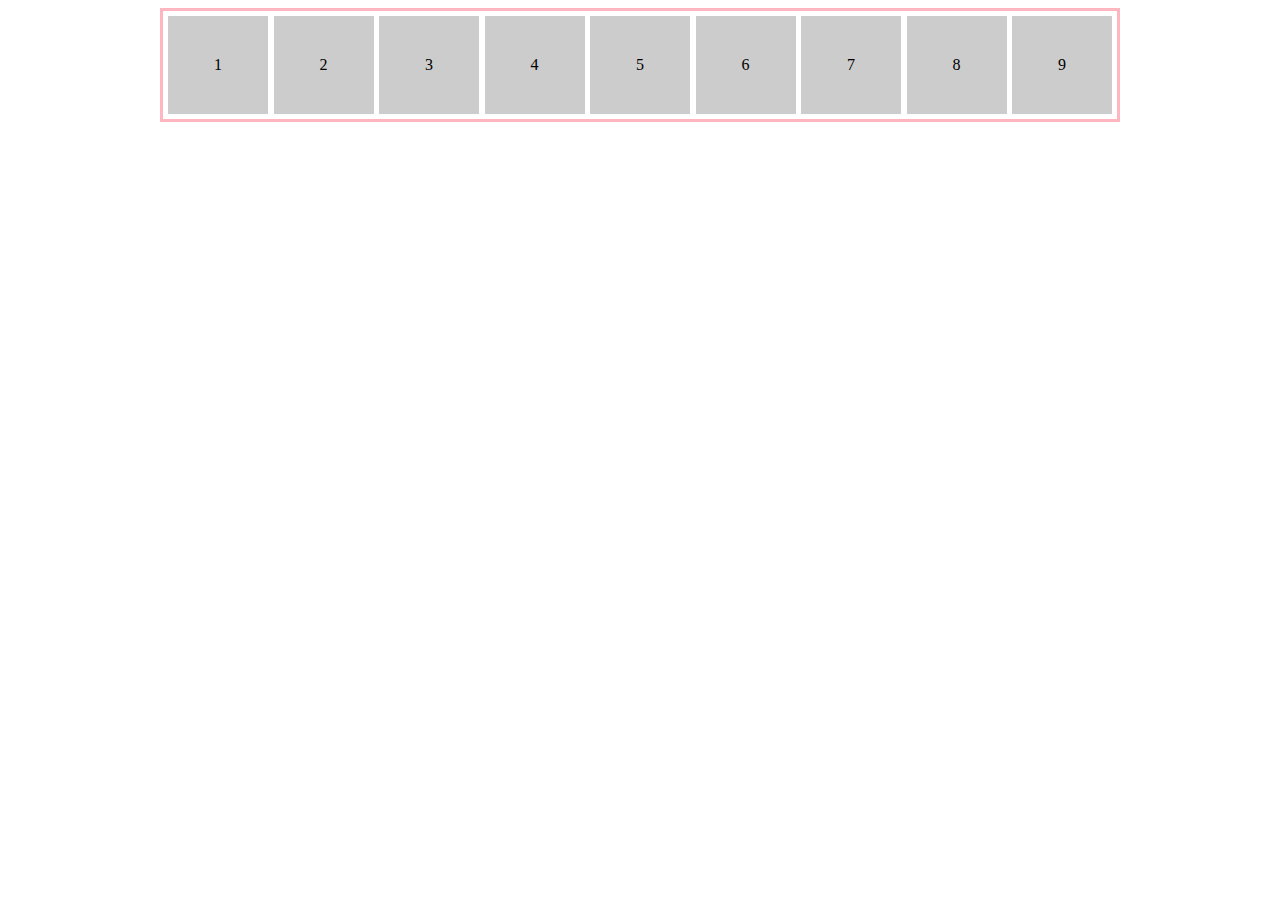
==== mondrian/index.html @ 1969757c "WIP" ====
<!DOCTYPE html>
<html lang="en">
<head>
    <meta charset="UTF-8">
    <meta name="viewport" content="width=device-width, initial-scale=1.0">
    <meta http-equiv="X-UA-Compatible" content="ie=edge">
    <link rel="stylesheet" type="text/css" href="style.css">
    <title>mondrian</title>
</head>
<body>
    <div class="wrapper">
        <section id="blocks">
            <div class="one">1</div>
            <div class="two">2</div>
            <div class="three">3</div>
            <div class="four">4</div>
            <div class="five">5</div>
            <div class="six">6</div>
            <div class="seven">7</div>
            <div class="eight">8</div>
            <div class="nine">9</div>
        </section>

    </div>

    
</body>
</html>
---- mondrian/style.css ----
* {
    box-sizing: border-box;
}

body {
    display: flex;
    justify-content: center;
}

.wrapper {
    width: 90%;
    max-width: 960px;
    border: solid lightpink;

}

#blocks {
    display: flex;
    margin: 5px;
    justify-content: space-between;
    /* flex-direction: row-reverse; */
    flex-wrap: wrap;
}

#blocks div{
    flex: 0 0 100px; 
    /* zero grow zero shrink and width */
    padding: 40px 0; 
    text-align: center;
    background: #ccc; 
}

.one{order: 1;}
.two{order: 2;}
.three{order: 3;}
.four{order: 4;}
.five{order: 5;}
.six{order: 6;}
.seven{order: 7;}
.eight{order: 8;}
.nine{order: 9;}
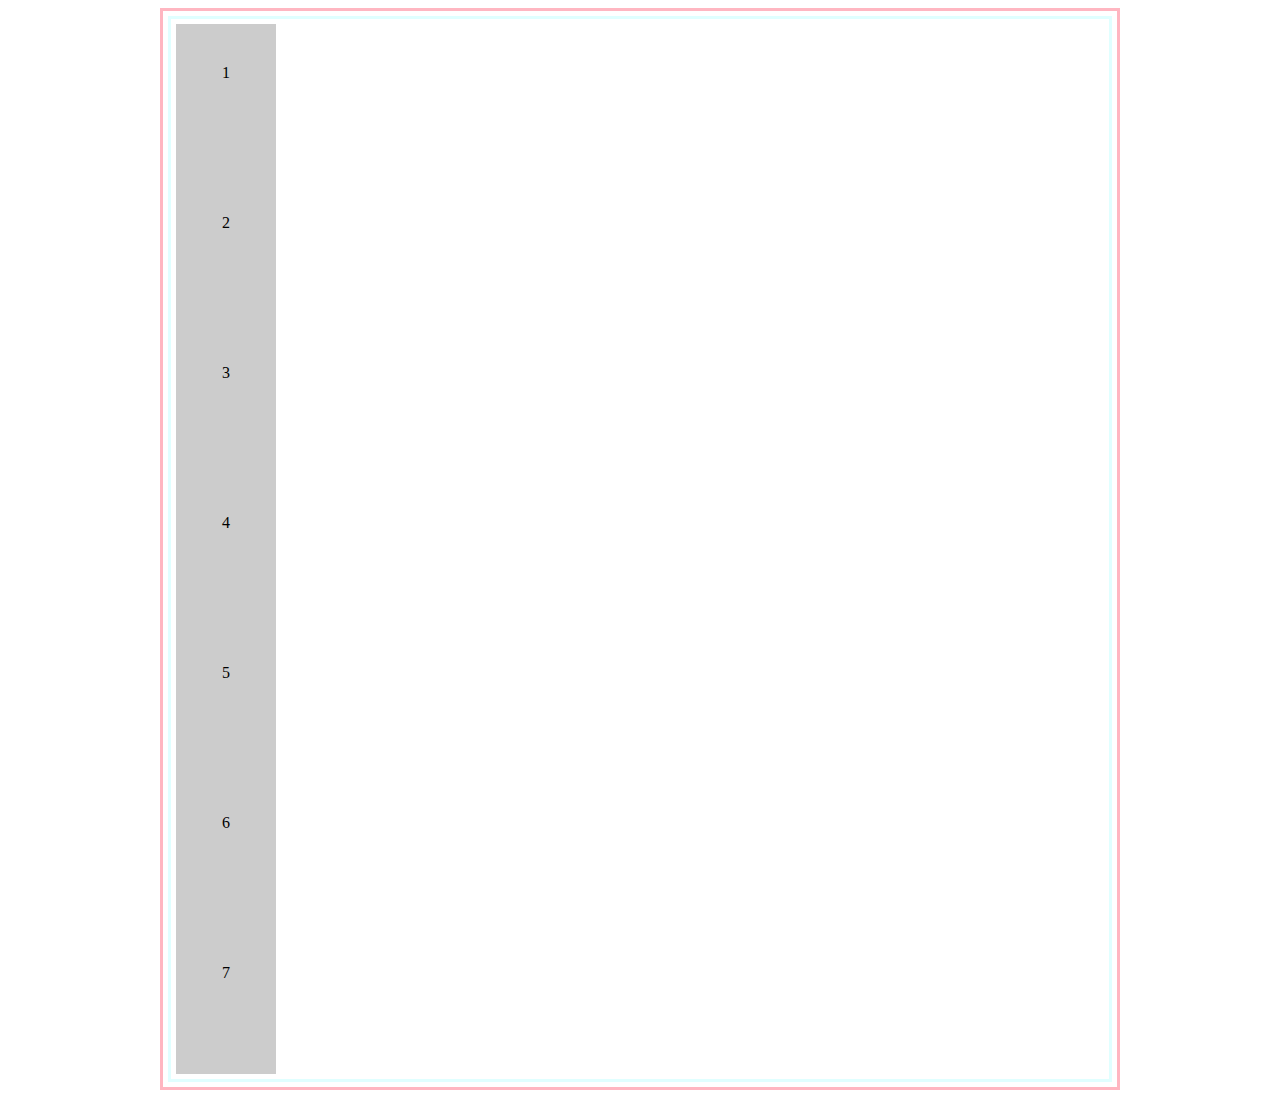
==== commit 48fe9346: "WIP" ====
--- a/mondrian/index.html
+++ b/mondrian/index.html
@@ -9,7 +9,7 @@
 </head>
 <body>
     <div class="wrapper">
-        <section id="blocks">
+        <section id="section1">
             <div class="one">1</div>
             <div class="two">2</div>
             <div class="three">3</div>
@@ -17,10 +17,7 @@
             <div class="five">5</div>
             <div class="six">6</div>
             <div class="seven">7</div>
-            <div class="eight">8</div>
-            <div class="nine">9</div>
         </section>
-
     </div>
 
     
--- a/mondrian/style.css
+++ b/mondrian/style.css
@@ -14,21 +14,44 @@
 
 }
 
-#blocks {
+#section1 {
     display: flex;
     margin: 5px;
-    justify-content: space-between;
+    padding: 5px;
     /* flex-direction: row-reverse; */
     flex-wrap: wrap;
+    flex-direction: column; 
+    border: solid lightcyan;
 }
 
-#blocks div{
-    flex: 0 0 100px; 
+#section1 div{
+    /* flex: 1;  */
+  
     /* zero grow zero shrink and width */
+    height: 150px;
+    width: 100px;
+    justify-content: center;
+    justify-content: space-between;
+    align-items: center; 
     padding: 40px 0; 
     text-align: center;
     background: #ccc; 
 }
+
+
+/* .one {
+    flex: 0 0 1; 
+}
+
+.two {
+    flex: 0 0 2; 
+}
+
+.four {
+    flex: 0 0 3; 
+}
+
+. */
 
 .one{order: 1;}
 .two{order: 2;}
@@ -37,5 +60,5 @@
 .five{order: 5;}
 .six{order: 6;}
 .seven{order: 7;}
-.eight{order: 8;}
-.nine{order: 9;}+/* .eight{order: 8;}
+.nine{order: 9;} */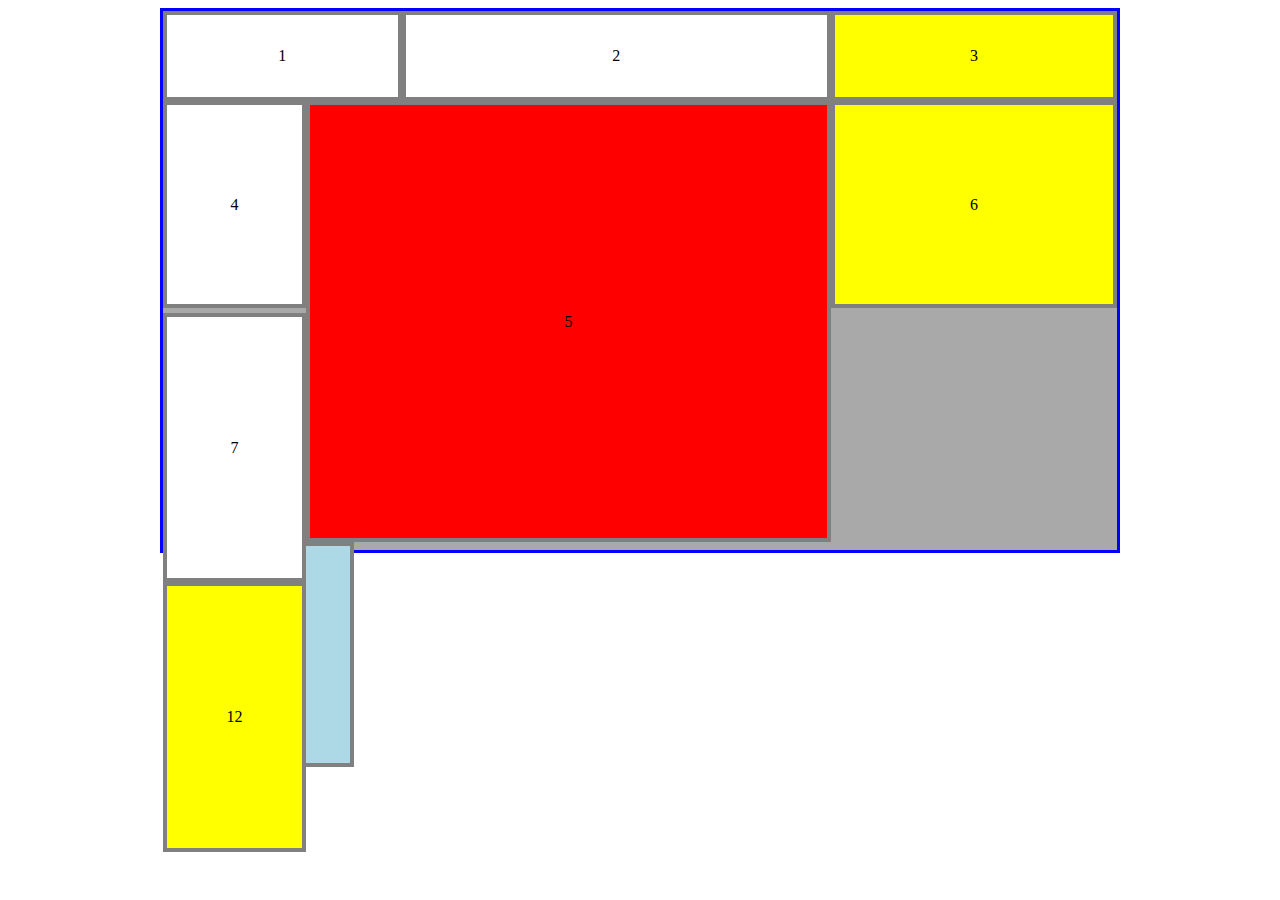
==== commit 30163182: "WIP" ====
--- a/mondrian/index.html
+++ b/mondrian/index.html
@@ -13,11 +13,34 @@
             <div class="one">1</div>
             <div class="two">2</div>
             <div class="three">3</div>
+        </section>
+        <section id="section2">
             <div class="four">4</div>
             <div class="five">5</div>
             <div class="six">6</div>
+            <div class="sudo"></div>
+        </section>
+        <section id="section3">
             <div class="seven">7</div>
+            <div class="twelve">12</div>
         </section>
+        <!-- <section id="section4">
+            <div class="eight">8</div>
+            <div class="thirteen">13</div>
+        </section> -->
+        <!-- <section id="section5">
+            <div class="nine">9</div>
+            <div class="fourteen">14</div>
+            <div class="seventeen">17</div>
+        </section> -->
+
+           
+           
+            
+            <!-- <div class="ten">10</div>
+            <div class="eleven">11</div> -->
+
+ 
     </div>
 
     
--- a/mondrian/style.css
+++ b/mondrian/style.css
@@ -10,55 +10,138 @@
 .wrapper {
     width: 90%;
     max-width: 960px;
-    border: solid lightpink;
+    border: solid blue;
+    background: darkgray;
+    display: flex; 
+    justify-content: flex-start;
+    flex-wrap: wrap;
+    flex-direction: row; 
+    position: relative; 
+    height: auto; 
 
 }
 
-#section1 {
+#section1, #section2 {
     display: flex;
-    margin: 5px;
-    padding: 5px;
-    /* flex-direction: row-reverse; */
+    /* border: solid red; */
+    width: 100%;
     flex-wrap: wrap;
-    flex-direction: column; 
-    border: solid lightcyan;
+    flex-direction: row; 
 }
 
-#section1 div{
-    /* flex: 1;  */
-  
-    /* zero grow zero shrink and width */
-    height: 150px;
-    width: 100px;
-    justify-content: center;
-    justify-content: space-between;
+#section1 > div, 
+#section2 > div,
+#section3 > div {
+    display: flex;
+    border: solid 4px grey;
+    justify-content: space-around;
     align-items: center; 
-    padding: 40px 0; 
-    text-align: center;
-    background: #ccc; 
+}
+
+#section3 {
+    height: 100%;
+    width: 100%; 
+    display: flex;
+    flex-wrap: wrap;
+    flex-direction: column;
+    /* border: solid blue; */
+    position: absolute;
+    top: 56%;
+    
+    
 }
 
 
-/* .one {
-    flex: 0 0 1; 
+/* THE BOXES!!!!========================================================= */
+
+.one {
+    width: 25%;
+    height: 10vh;
+    background: white;
 }
 
 .two {
-    flex: 0 0 2; 
+    width: 45%;
+    height: 10vh;
+    background: white;
 }
 
-.four {
-    flex: 0 0 3; 
+.three{
+    width: 30%;
+    height: 10vh;
+    background: yellow;
 }
 
-. */
+/* section TWO!!!!! */
 
-.one{order: 1;}
+.four{
+    width: 15%;
+    height: 23vh;
+    background: white;
+}
+
+.five{
+    width: 55%;
+    height: 49vh;
+    background: red;
+}
+
+.six{
+    width: 30%;
+    height: 23vh;
+    background: yellow;
+}
+
+.sudo {
+    background: lightblue;
+    width: 20%;
+    height: 50%;
+}
+
+/* SECTION THREE!!!!! */
+
+.seven {
+    width: 15%;
+    height: 50%;
+    background: white;
+   
+
+}
+
+.twelve {
+    width: 15%;
+    height: 50%;
+    background: yellow;
+}
+
+/* .nine{
+    width: 20%;
+    height: 20vh;
+    background: yellow;
+}
+
+.ten{
+    width: 20%;
+    height: 49vh;
+    background: red;
+}
+
+.eleven{
+    width: 20%;
+    height: 20vh;
+    background: yellow; */
+
+
+
+
+
+
+/* .one{order: 1;}
 .two{order: 2;}
 .three{order: 3;}
 .four{order: 4;}
 .five{order: 5;}
 .six{order: 6;}
-.seven{order: 7;}
+.seven{order: 7;} */
 /* .eight{order: 8;}
 .nine{order: 9;} */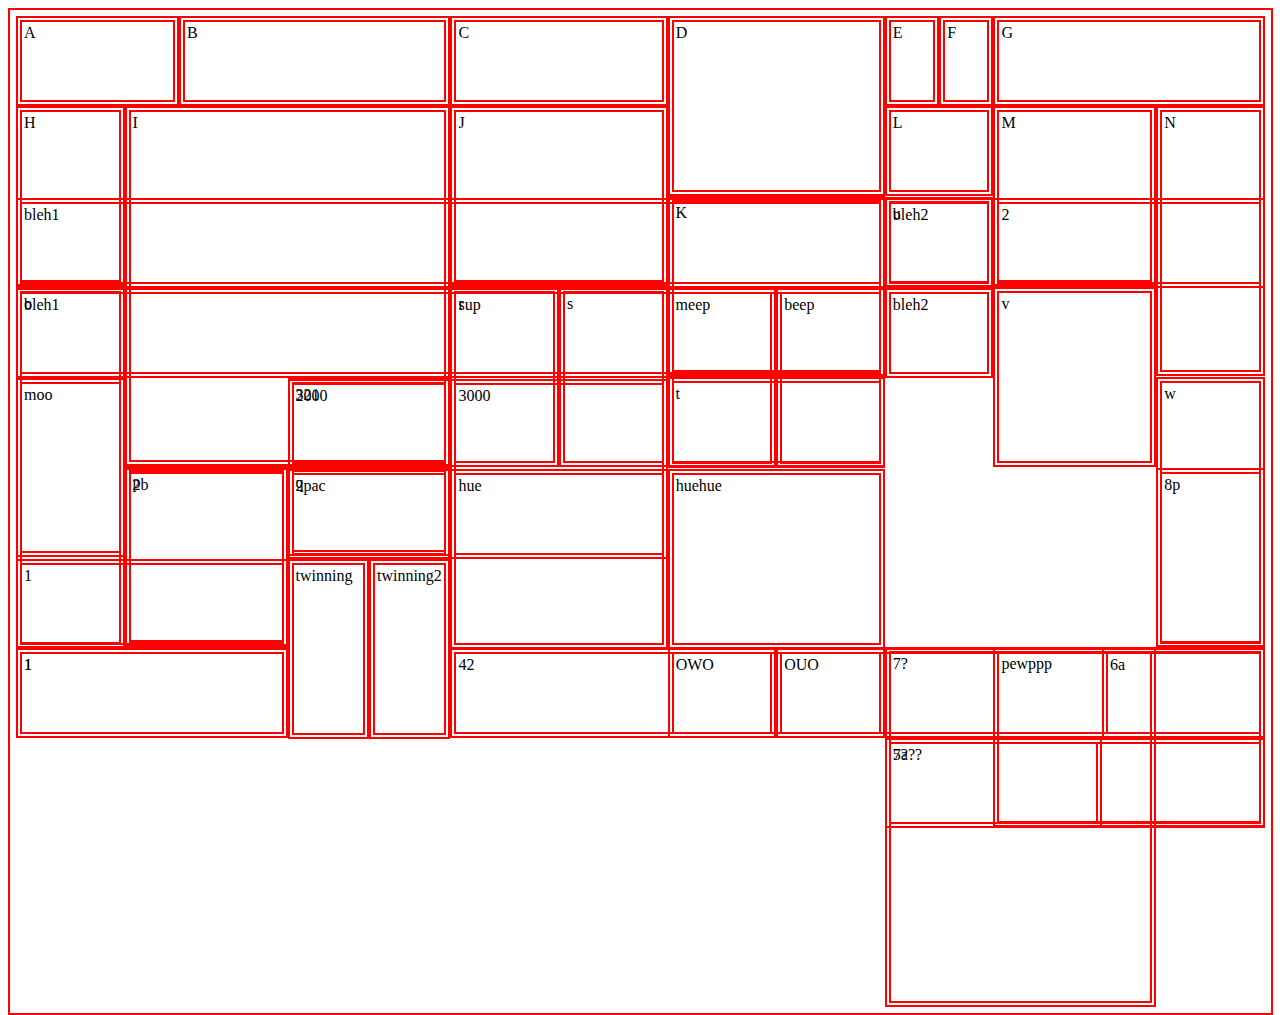
==== commit 76e30126: "WIP" ====
--- a/mondrian/index.html
+++ b/mondrian/index.html
@@ -8,40 +8,208 @@
     <title>mondrian</title>
 </head>
 <body>
-    <div class="wrapper">
-        <section id="section1">
-            <div class="one">1</div>
-            <div class="two">2</div>
-            <div class="three">3</div>
-        </section>
-        <section id="section2">
-            <div class="four">4</div>
-            <div class="five">5</div>
-            <div class="six">6</div>
-            <div class="sudo"></div>
-        </section>
-        <section id="section3">
-            <div class="seven">7</div>
-            <div class="twelve">12</div>
-        </section>
-        <!-- <section id="section4">
-            <div class="eight">8</div>
-            <div class="thirteen">13</div>
-        </section> -->
-        <!-- <section id="section5">
-            <div class="nine">9</div>
-            <div class="fourteen">14</div>
-            <div class="seventeen">17</div>
-        </section> -->
-
-           
-           
-            
-            <!-- <div class="ten">10</div>
-            <div class="eleven">11</div> -->
-
- 
-    </div>
+    <!-- 23 columns and 10 rows-->
+<div class="container">
+    <div rows="1" cols="3">
+        <div>A</div>
+    </div>
+    <div rows="1" cols="5">
+        <div>B</div>
+    </div>
+    <div rows="1" cols="4">
+        <div>C</div>
+    </div>
+    <div rows="2" cols="4">
+        <div>D</div>
+    </div>
+    <div rows="1" cols="1">
+        <div>E</div>
+    </div>
+    <div rows="1" cols="1">
+        <div>F</div>
+    </div>
+    <div rows="1" cols="5">
+        <div>G</div>
+    </div>
+
+    <!-- row two -->
+    <div rows="2" cols="2" offset="1">
+            <div>H</div>
+        </div>
+        <div rows="4" cols="6" offset="1">
+            <div>I</div>
+        </div>
+        <div rows="2" cols="4" offset="1">
+            <div>J</div>
+        </div>
+        <div rows="2" cols="4">
+            <div>K</div>
+        </div>
+        <div rows="1" cols="2" offset="1">
+            <div>L</div>
+        </div>
+        <div rows="2" cols="3" offset="1">
+                <div>M</div>
+            </div>
+            <div rows="3" cols="2" offset="1">
+                <div>N</div>
+            </div>
+        <!-- row three w -->
+        <div rows="3" cols="2" offset="2">
+                <div>o</div>
+            </div>
+            <div rows="2" cols="3" >
+                <div>p</div>
+            </div>
+            <div rows="1" cols="3" >
+                <div>q</div>
+            </div>
+            <div rows="2" cols="2" offset="2">
+                <div>r</div>
+            </div>
+            <div rows="2" cols="2" offset="2">
+                <div>s</div>
+            </div>
+            <div rows="1" cols="4" offset="1">
+                    <div>t</div>
+                </div>
+                <div rows="1" cols="2" offset="3">
+                    <div>u</div>
+                </div>
+                <div rows="2" cols="3" offset="2">
+                        <div>v</div>
+                    </div>
+                    <div rows="3" cols="2" offset="1">
+                            <div>w</div>
+                        </div>
+
+                <!-- Last piecess(1) -->
+
+                <div rows="1" cols="16" class="sudo" offset="4">
+                        <div>bleh1</div>
+                    </div>
+                
+                    <div rows="1" cols="2" offset="4">
+                        <div>bleh2</div>
+                    </div>
+                    <div rows="1" cols="5" class="sudo" offset="5">
+                            <div>2</div>
+                        </div>
+
+                 <!-- Last piecess(2) -->
+
+                 <div rows="1" cols="16" class="sudo" offset="5">
+                        <div>bleh1</div>
+                    </div>
+                
+                    <div rows="1" cols="2" offset="5">
+                        <div>bleh2</div>
+                    </div>
+                    <div rows="2" cols="5" class="sudo" >
+                            <div>pewppp</div>
+                        </div>
+
+                <!-- row four w -->
+                <div rows="3" cols="2" offset="5">
+                        <div>moo</div>
+                    </div>
+                    <div rows="2" cols="3" offset="4">
+                        <div>2b</div>
+                    </div>
+                    <div rows="1" cols="3" offset="5">
+                        <div>321</div>
+                    </div>
+                    <div rows="1" cols="4" offset="6">
+                            <div>sup</div>
+                        </div>
+                        <div rows="2" cols="2" offset="6">
+                            <div>meep</div>
+                        </div>
+                        <div rows="2" cols="2" offset="6">
+                                <div>beep</div>
+                            </div>
+
+                        <div rows="4" cols="5" offset="2">
+                                <div>7?</div>
+                            </div>
+                        <div rows="2" cols="2" offset="4" >
+                                <div>8p</div>
+                            </div>
+
+                        <!-- <div class="seven" offset="4">
+                                <div rows="1" cols="2">
+                                        <div>7</div>
+                                    </div>
+                                    <div rows="1" cols="2">
+                                            <div>7</div>
+                                        </div>
+                                        <div rows="1" cols="2">
+                                                <div>7</div>
+                                            </div>
+                        </div> -->
+
+                <!-- 3rd from last row -->
+                <div rows="1" cols="5" offset="4">
+                        <div>1</div>
+                    </div>
+                    <div rows="1" cols="3" offset="7">
+                        <div>2000</div>
+                    </div>
+                    <div rows="2" cols="4" offset="7">
+                        <div>3000</div>
+                    </div>
+                    <div rows="2" cols="4" offset="6">
+                            <div>huehue</div>
+                        </div>
+                        <div rows="1" cols="4" offset="3">
+                            <div>5a</div>
+                        </div>
+                        <div rows="1" cols="3" offset="4">
+                                <div>6a</div>
+                            </div>
+
+                  <!-- 2nd last row -->
+                  <div rows="1" cols="5" offset="5" class="sudo">
+                        <div>1</div>
+                    </div>
+                    <!-- sudo box -->
+                    <div rows="1" cols="3" offset="6">
+                        <div>2pac</div>
+                    </div>
+                    <div rows="2" cols="4" offset="6">
+                            <div>hue</div>
+                        </div>
+                        <div rows="1" cols="2" offset="4">
+                            <div>OWO</div>
+                        </div>
+                        <div rows="1" cols="2" offset="4">
+                                <div>OUO</div>
+                            </div>
+                            <div rows="1" cols="7" class="sudo" offset="3" >
+                                    <div>7???</div>
+                                </div>
+                            <!-- sudo box -->
+
+                    <!-- Last "row" -->
+
+                 <div rows="1" cols="5" class="sudo" offset="4">
+                        <div>1</div>
+                    </div>
+                    <!-- sudo box -->
+                    <div rows="2" cols="1.5" offset="5">
+                        <div>twinning</div>
+                    </div>
+                    <div rows="2" cols="1.5" offset="5">
+                            <div>twinning2</div>
+                        </div>
+                    <div rows="1" cols="15" offset="4">
+                            <div>42</div>
+                        </div>
+
+                
+                           
+
+</div>
 
     
 </body>
--- a/mondrian/style.css
+++ b/mondrian/style.css
@@ -1,147 +1,199 @@
-* {
-    box-sizing: border-box;
+html, body {
+    height: 100%;
+    width: 100%;
+    margin: 50 50 50;
+    padding: 50 50 50;
 }
 
-body {
+.container {
     display: flex;
-    justify-content: center;
+    flex-wrap: wrap;
+    flex-direction: row;
+    align-content: flex-start;
+    padding: 6px;
+    box-sizing: border-box;
+    margin-right: 15px;
+    position: relative;
 }
 
-.wrapper {
-    width: 90%;
-    max-width: 960px;
-    border: solid blue;
-    background: darkgray;
-    display: flex; 
-    justify-content: flex-start;
+/* .last-squares {
+    position: absolute; 
+    width: 8.69565217391%;
+    top: 30vh; 
+    left: 68.3vw;
+    border: solid green; 
+    display: flex;
     flex-wrap: wrap;
-    flex-direction: row; 
-    position: relative; 
-    height: auto; 
+    flex-direction: column;
+} */
+
+div {
+    display: flex;
+    padding: 2px;
+    box-sizing: border-box;
+    border: solid 2px red;
+    /* border: 4px inset #fff; */
+}
+
+ .container > div > div {
+    /* background-color: lightcoral; */
+    width: 100%;
+    height: 100;  
+}
+
+.sudo > div {
+    /* border: solid 2px blue; */
+    /* background-color: blue; */
+}
+
+/* .seven {
+    display: flex;
+    flex-wrap: wrap;
+    flex-direction: column;
+    width: 8.69565217391%;
 
 }
 
-#section1, #section2 {
+.seven > div {
     display: flex;
-    /* border: solid red; */
-    width: 100%;
-    flex-wrap: wrap;
-    flex-direction: row; 
+} */
+
+[offset="1"] {
+    margin-top: -9.967826086956523vh;
 }
 
-#section1 > div, 
-#section2 > div,
-#section3 > div {
-    display: flex;
-    border: solid 4px grey;
-    justify-content: space-around;
-    align-items: center; 
+[offset="2"] {
+    margin-top: -19.93565216vh;
 }
 
-#section3 {
-    height: 100%;
-    width: 100%; 
-    display: flex;
-    flex-wrap: wrap;
-    flex-direction: column;
-    /* border: solid blue; */
-    position: absolute;
-    top: 56%;
-    
-    
+[offset="3"] {
+    margin-top: -29.90347824vh;
 }
 
-
-/* THE BOXES!!!!========================================================= */
-
-.one {
-    width: 25%;
-    height: 10vh;
-    background: white;
+[offset="4"] {
+    margin-top: -39.87130432vh;
 }
 
-.two {
-    width: 45%;
-    height: 10vh;
-    background: white;
+[offset="5"] {
+    margin-top: -49.8391304vh;
 }
 
-.three{
-    width: 30%;
-    height: 10vh;
-    background: yellow;
+[offset="6"] {
+    margin-top: -59.80695648vh;
 }
 
-/* section TWO!!!!! */
-
-.four{
-    width: 15%;
-    height: 23vh;
-    background: white;
+[offset="7"] {
+    margin-top: -69.77478256vh;
 }
 
-.five{
-    width: 55%;
-    height: 49vh;
-    background: red;
+[offset="8"] {
+    margin-top: -79.742608646vh;
 }
 
-.six{
-    width: 30%;
-    height: 23vh;
-    background: yellow;
+/* !!!!COLUMN SIZES!!!=============================== */
+
+[cols="1"] {
+    width: 4.347826086956522%;
+}
+[cols="1.5"] {
+    width: 6.52173913043%;
+}
+[cols="2"] {
+    width: 8.69565217391%;
+}
+[cols="3"] {
+    width: 13.0434782609%;
+}
+[cols="4"] {
+    width: 17.3913043478%;
+}
+[cols="5"] {
+    width: 21.7391304348%;
+}
+[cols="6"] {
+    width: 26.0869565217%;
+}
+[cols="7"] {
+    width: 30.4347826087%;
+}
+[cols="8"] {
+    width: 34.7826086957%;
+}
+[cols="9"] {
+    width: 39.1304347826%;
+}
+[cols="10"] {
+    width: 43.4782608696%;
+}
+[cols="11"] {
+    width: 47.8260869565%;
+}
+[cols="12"] {
+    width: 52.1739130435%;
+}
+[cols="13"] {
+    width: 56.5217391304%;
+}
+[cols="14"] {
+    width: 60.8695652174%;
+}
+[cols="15"] {
+    width: 65.2173913043%;
+}
+[cols="16"] {
+    width: 69.5652173913%;
+}
+[cols="17"] {
+    width: 73.9130434783%;
+}
+[cols="18"] {
+    width: 78.2608695652%;
+}
+[cols="19"] {
+    width: 82.6086956522%;
+}
+[cols="20"] {
+    width: 86.9565217391%;
+}
+[cols="21"] {
+    width: 91.3043478261%;
+}
+[cols="22"] {
+    width: 95.652173913%;
+}
+[cols="23"] {
+    width: 100%;
 }
 
-.sudo {
-    background: lightblue;
-    width: 20%;
-    height: 50%;
+/* !!!!!rows!!!!!=============================== */
+
+[rows="1"] {
+    height: 10vh;
 }
-
-/* SECTION THREE!!!!! */
-
-.seven {
-    width: 15%;
-    height: 50%;
-    background: white;
-   
-
+[rows="2"] {
+    height: 20vh;
 }
-
-.twelve {
-    width: 15%;
-    height: 50%;
-    background: yellow;
+[rows="3"] {
+    height: 30vh;
 }
-
-/* .nine{
-    width: 20%;
-    height: 20vh;
-    background: yellow;
+[rows="4"] {
+    height: 40vh;
 }
-
-.ten{
-    width: 20%;
-    height: 49vh;
-    background: red;
+[rows="5"] {
+    height: 50vh;
 }
-
-.eleven{
-    width: 20%;
-    height: 20vh;
-    background: yellow; */
-
-
-
-
-
-
-/* .one{order: 1;}
-.two{order: 2;}
-.three{order: 3;}
-.four{order: 4;}
-.five{order: 5;}
-.six{order: 6;}
-.seven{order: 7;} */
-/* .eight{order: 8;}
-.nine{order: 9;} */+[rows="6"] {
+    height: 60vh;
+}
+[rows="7"] {
+    height: 70vh;
+}
+[rows="8"] {
+    height: 80vh;
+}
+[rows="9"] {
+    height: 90vh;
+}
+[rows="10"] {
+    height: 100vh;
+}
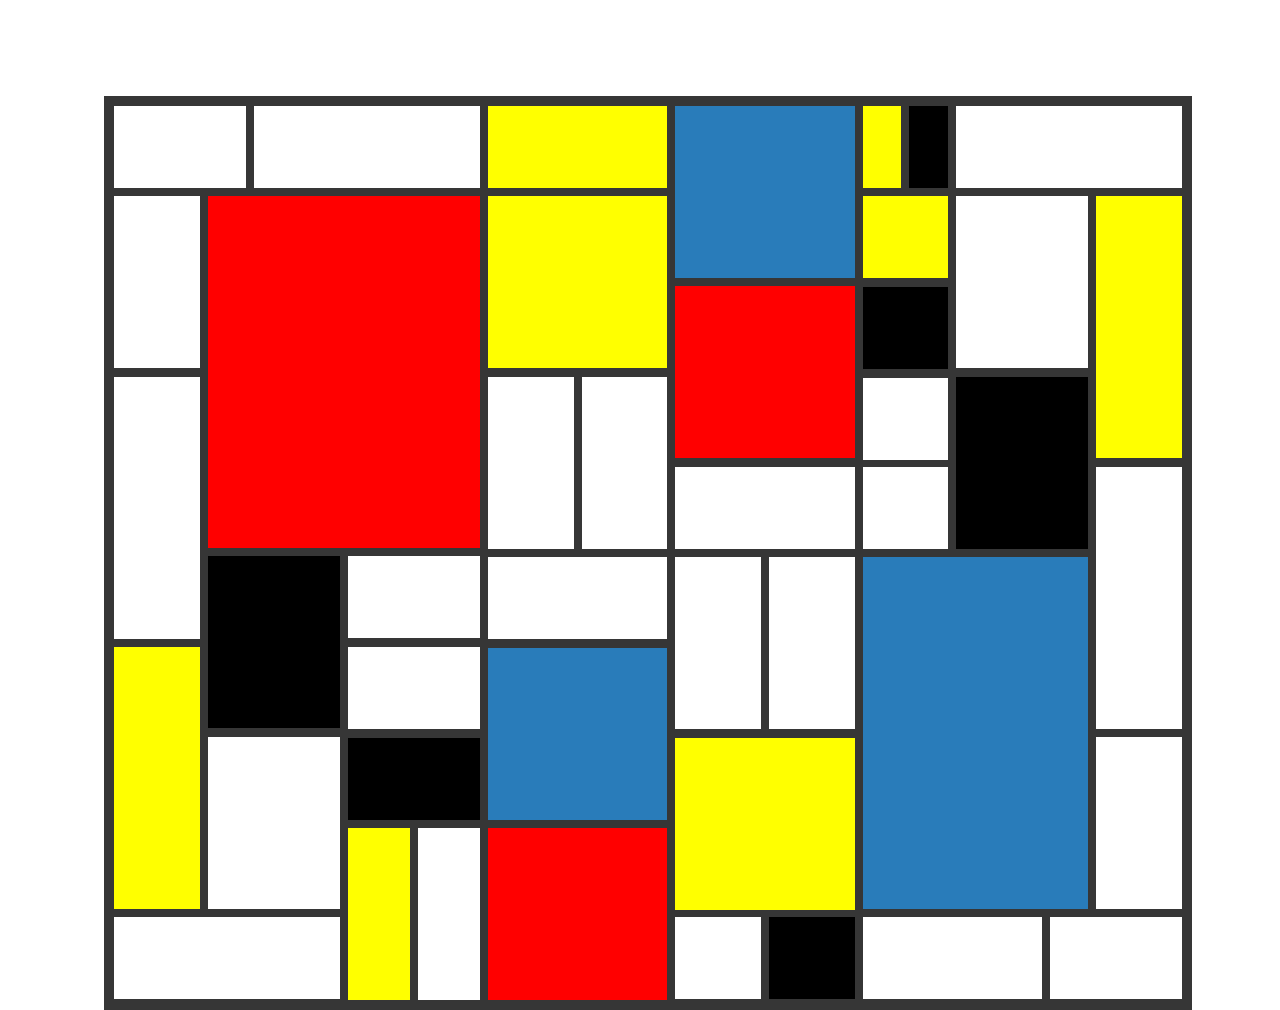
==== commit 9a62fff1: "completed mondrian" ====
--- a/mondrian/index.html
+++ b/mondrian/index.html
@@ -5,212 +5,183 @@
     <meta name="viewport" content="width=device-width, initial-scale=1.0">
     <meta http-equiv="X-UA-Compatible" content="ie=edge">
     <link rel="stylesheet" type="text/css" href="style.css">
-    <title>mondrian</title>
+    <title>Mondrian</title>
 </head>
 <body>
-    <!-- 23 columns and 10 rows-->
-<div class="container">
-    <div rows="1" cols="3">
-        <div>A</div>
+    <div class="container">
+        <div rows="1" cols="3" color="white">
+            <!-- <div>A</div> -->
+        </div>
+        <div rows="1" cols="5" color="white">
+            <!-- <div>B</div> -->
+        </div>
+        <div rows="1" cols="4" color="yellow">
+            <!-- <div>C</div> -->
+        </div>
+        <div rows="2" cols="4" color="blue">
+            <!-- <div>D</div> -->
+        </div>
+        <div rows="1" cols="1" color="yellow">
+            <!-- <div>E</div> -->
+        </div>
+        <div rows="1" cols="1" color="black">
+            <!-- <div>F</div> -->
+        </div>
+        <div rows="1" cols="5" color="white">
+            <!-- <div>G</div> -->
+        </div>
+
+<!-- row two -->
+<div rows="2" cols="2" offset="1" color="white">
+    <!-- <div>H</div> -->
+</div>
+<div rows="4" cols="6" offset="1" color="red">
+    <!-- <div>I</div> -->
+</div>
+<div rows="2" cols="4" offset="1" color="yellow">
+    <!-- <div>J</div> -->
+</div>
+<div rows="2" cols="4" color="red">
+    <!-- <div>K</div> -->
+</div>
+<div rows="1" cols="2" offset="1" color="yellow">
+    <!-- <div>L</div> -->
+</div>
+<div rows="2" cols="3" offset="1" color="white">
+        <!-- <div>M</div> -->
     </div>
-    <div rows="1" cols="5">
-        <div>B</div>
-    </div>
-    <div rows="1" cols="4">
-        <div>C</div>
-    </div>
-    <div rows="2" cols="4">
-        <div>D</div>
-    </div>
-    <div rows="1" cols="1">
-        <div>E</div>
-    </div>
-    <div rows="1" cols="1">
-        <div>F</div>
-    </div>
-    <div rows="1" cols="5">
-        <div>G</div>
+    <div rows="3" cols="2" offset="1" color="yellow">
+        <!-- <div>N</div> -->
     </div>
 
-    <!-- row two -->
-    <div rows="2" cols="2" offset="1">
-            <div>H</div>
+<!-- row three w -->
+<div rows="3" cols="2" offset="2" color="white">
+    <!-- <div>o</div> -->
+</div>
+<div rows="2" cols="3" color="black">
+    <!-- <div>p</div> -->
+</div>
+<div rows="1" cols="3" color="white">
+    <!-- <div>q</div> -->
+</div>
+<div rows="2" cols="2" offset="2" color="white">
+    <!-- <div>r</div> -->
+</div>
+<div rows="2" cols="2" offset="2" color="white">
+    <!-- <div>s</div> -->
+</div>
+<div rows="1" cols="4" offset="1" color="white">
+        <!-- <div>t</div> -->
+    </div>
+    <div rows="1" cols="2" offset="3" color="black">
+        <!-- <div>u</div> -->
+    </div>
+    <div rows="2" cols="3" offset="2" color="black">
+            <!-- <div>v</div> -->
         </div>
-        <div rows="4" cols="6" offset="1">
-            <div>I</div>
+        <div rows="3" cols="2" offset="1" color="white">
+                <!-- <div>w</div> -->
+            </div>
+
+       <!-- row "4" -->
+
+       <section rows="1" cols="16" class="sudo" offset="4">
+        <!-- <div>left of bleh2</div> -->
+       </section>
+
+    <div rows="1" cols="2" offset="4" color="white">
+        <!-- <div>bleh2</div> -->
+    </div>
+    <section rows="1" cols="5" class="sudo" offset="4">
+            <!-- <div>right of bleh2</div> -->
+    </section>
+
+       <!-- row "5" -->
+       <section rows="1" cols="16" class="sudo" offset="3">
+        <!-- <div>left of bleh3</div> -->
+       </section>
+
+    <div rows="1" cols="2" offset="3" color="white">
+        <!-- <div>bleh3</div> -->
+    </div>
+    <section rows="1" cols="5" class="sudo" offset="3">
+            <!-- <div>right of bleh3</div> -->
+    </section>
+
+    <!-- row 6 -->
+    <div rows="3" cols="2" offset="1" color="yellow">
+        <!-- <div>moo</div> -->
+    </div>
+    <div rows="2" cols="3" color="white">
+        <!-- <div>2b</div> -->
+    </div>
+    <div rows="1" cols="3" offset="1" color="white">
+        <!-- <div>321</div> -->
+    </div>
+    <div rows="1" cols="4" offset="2" color="white">
+            <!-- <div>sup</div> -->
         </div>
-        <div rows="2" cols="4" offset="1">
-            <div>J</div>
+        <div rows="2" cols="2" offset="2" color="white">
+            <!-- <div>meep</div> -->
         </div>
-        <div rows="2" cols="4">
-            <div>K</div>
+        <div rows="2" cols="2" offset="2" color="white">
+                <!-- <div>beep</div> -->
+            </div>
+
+        <div rows="4" cols="5" offset="2" color="blue">
+                <!-- <div>7?</div> -->
+            </div>
+        <div rows="2" cols="2" color="white">
+                <!-- <div>8p</div> -->
+            </div>
+
+    <!-- row 7 -->
+    <div rows="1" cols="5" color="white">
+        <!-- <div>1</div> -->
+    </div>
+    <div rows="1" cols="3" offset="2" color="black">
+        <!-- <div>2000</div> -->
+    </div>
+    <div rows="2" cols="4" offset="3" color="blue">
+        <!-- <div>3000</div> -->
+    </div>
+    <div rows="2" cols="4" offset="2" color="yellow">
+            <!-- <div>huehue</div> -->
         </div>
-        <div rows="1" cols="2" offset="1">
-            <div>L</div>
+        <div rows="1" cols="4" color="white">
+            <!-- <div>5a</div> -->
         </div>
-        <div rows="2" cols="3" offset="1">
-                <div>M</div>
+        <div rows="1" cols="3" color="white">
+                <!-- <div>6a</div> -->
             </div>
-            <div rows="3" cols="2" offset="1">
-                <div>N</div>
-            </div>
-        <!-- row three w -->
-        <div rows="3" cols="2" offset="2">
-                <div>o</div>
-            </div>
-            <div rows="2" cols="3" >
-                <div>p</div>
-            </div>
-            <div rows="1" cols="3" >
-                <div>q</div>
-            </div>
-            <div rows="2" cols="2" offset="2">
-                <div>r</div>
-            </div>
-            <div rows="2" cols="2" offset="2">
-                <div>s</div>
-            </div>
-            <div rows="1" cols="4" offset="1">
-                    <div>t</div>
-                </div>
-                <div rows="1" cols="2" offset="3">
-                    <div>u</div>
-                </div>
-                <div rows="2" cols="3" offset="2">
-                        <div>v</div>
-                    </div>
-                    <div rows="3" cols="2" offset="1">
-                            <div>w</div>
-                        </div>
 
-                <!-- Last piecess(1) -->
 
-                <div rows="1" cols="16" class="sudo" offset="4">
-                        <div>bleh1</div>
-                    </div>
-                
-                    <div rows="1" cols="2" offset="4">
-                        <div>bleh2</div>
-                    </div>
-                    <div rows="1" cols="5" class="sudo" offset="5">
-                            <div>2</div>
-                        </div>
+              <!-- last row -->
+    <section rows="1" cols="5" offset="1">
+        <!-- <div>heya</div> -->
+    </section>
+    <div rows="2" cols="1.5" offset="2" color="yellow">
+        <!-- <div>2000</div> -->
+    </div>
+    <div rows="2" cols="1.5" offset="2" color="white">
+        <!-- <div>3000</div> -->
+    </div>
+    <div rows="2" cols="4" offset="2" color="red">
+        <!-- <div>4000</div> -->
+    </div>
+    <div rows="1" cols="2" offset="1" color="white">
+        <!-- <div>5000</div> -->
+    </div>
+    <div rows="1" cols="2" offset="1" color="black">
+        <!-- <div>6000</div> -->
+    </div>
+    <section rows="1" cols="7" offset="1">
+        <!-- <div>7000</div> -->
+    </section>
 
-                 <!-- Last piecess(2) -->
+    </div>
 
-                 <div rows="1" cols="16" class="sudo" offset="5">
-                        <div>bleh1</div>
-                    </div>
-                
-                    <div rows="1" cols="2" offset="5">
-                        <div>bleh2</div>
-                    </div>
-                    <div rows="2" cols="5" class="sudo" >
-                            <div>pewppp</div>
-                        </div>
+  
 
-                <!-- row four w -->
-                <div rows="3" cols="2" offset="5">
-                        <div>moo</div>
-                    </div>
-                    <div rows="2" cols="3" offset="4">
-                        <div>2b</div>
-                    </div>
-                    <div rows="1" cols="3" offset="5">
-                        <div>321</div>
-                    </div>
-                    <div rows="1" cols="4" offset="6">
-                            <div>sup</div>
-                        </div>
-                        <div rows="2" cols="2" offset="6">
-                            <div>meep</div>
-                        </div>
-                        <div rows="2" cols="2" offset="6">
-                                <div>beep</div>
-                            </div>
-
-                        <div rows="4" cols="5" offset="2">
-                                <div>7?</div>
-                            </div>
-                        <div rows="2" cols="2" offset="4" >
-                                <div>8p</div>
-                            </div>
-
-                        <!-- <div class="seven" offset="4">
-                                <div rows="1" cols="2">
-                                        <div>7</div>
-                                    </div>
-                                    <div rows="1" cols="2">
-                                            <div>7</div>
-                                        </div>
-                                        <div rows="1" cols="2">
-                                                <div>7</div>
-                                            </div>
-                        </div> -->
-
-                <!-- 3rd from last row -->
-                <div rows="1" cols="5" offset="4">
-                        <div>1</div>
-                    </div>
-                    <div rows="1" cols="3" offset="7">
-                        <div>2000</div>
-                    </div>
-                    <div rows="2" cols="4" offset="7">
-                        <div>3000</div>
-                    </div>
-                    <div rows="2" cols="4" offset="6">
-                            <div>huehue</div>
-                        </div>
-                        <div rows="1" cols="4" offset="3">
-                            <div>5a</div>
-                        </div>
-                        <div rows="1" cols="3" offset="4">
-                                <div>6a</div>
-                            </div>
-
-                  <!-- 2nd last row -->
-                  <div rows="1" cols="5" offset="5" class="sudo">
-                        <div>1</div>
-                    </div>
-                    <!-- sudo box -->
-                    <div rows="1" cols="3" offset="6">
-                        <div>2pac</div>
-                    </div>
-                    <div rows="2" cols="4" offset="6">
-                            <div>hue</div>
-                        </div>
-                        <div rows="1" cols="2" offset="4">
-                            <div>OWO</div>
-                        </div>
-                        <div rows="1" cols="2" offset="4">
-                                <div>OUO</div>
-                            </div>
-                            <div rows="1" cols="7" class="sudo" offset="3" >
-                                    <div>7???</div>
-                                </div>
-                            <!-- sudo box -->
-
-                    <!-- Last "row" -->
-
-                 <div rows="1" cols="5" class="sudo" offset="4">
-                        <div>1</div>
-                    </div>
-                    <!-- sudo box -->
-                    <div rows="2" cols="1.5" offset="5">
-                        <div>twinning</div>
-                    </div>
-                    <div rows="2" cols="1.5" offset="5">
-                            <div>twinning2</div>
-                        </div>
-                    <div rows="1" cols="15" offset="4">
-                            <div>42</div>
-                        </div>
-
-                
-                           
-
-</div>
-
-    
 </body>
 </html>--- a/mondrian/style.css
+++ b/mondrian/style.css
@@ -13,50 +13,65 @@
     padding: 6px;
     box-sizing: border-box;
     margin-right: 15px;
+    margin: 6em;
     position: relative;
-}
-
-/* .last-squares {
-    position: absolute; 
-    width: 8.69565217391%;
-    top: 30vh; 
-    left: 68.3vw;
-    border: solid green; 
-    display: flex;
-    flex-wrap: wrap;
-    flex-direction: column;
-} */
+    background-color: #363636;
+}
 
 div {
     display: flex;
     padding: 2px;
     box-sizing: border-box;
-    border: solid 2px red;
+   
     /* border: 4px inset #fff; */
 }
 
- .container > div > div {
-    /* background-color: lightcoral; */
+section {
+    display: flex;
+    padding: 2px;
+    box-sizing: border-box;
+    /* border: solid 2px blue; */
+}
+
+section > div {
     width: 100%;
     height: 100;  
-}
-
-.sudo > div {
-    /* border: solid 2px blue; */
-    /* background-color: blue; */
-}
-
-/* .seven {
-    display: flex;
-    flex-wrap: wrap;
-    flex-direction: column;
-    width: 8.69565217391%;
-
-}
-
-.seven > div {
-    display: flex;
-} */
+    border: none;
+}
+
+.container > div > div {
+    background-color: lightcoral;
+    width: 100%;
+    height: 100;  
+}
+
+.container > div {
+    border: solid 4px #363636;
+}
+
+/* COLORS */
+
+[color="white"] {
+    background-color: white;
+}
+
+[color="red"] {
+    background-color: red;
+}
+
+[color="black"] {
+    background-color: black;
+}
+
+[color="blue"] {
+    background-color: #297cba;
+}
+
+[color="yellow"] {
+    background-color: yellow;
+}
+
+/* ROW OFFSETS */
 
 [offset="1"] {
     margin-top: -9.967826086956523vh;
@@ -197,3 +212,7 @@
 [rows="10"] {
     height: 100vh;
 }
+
+
+
+
